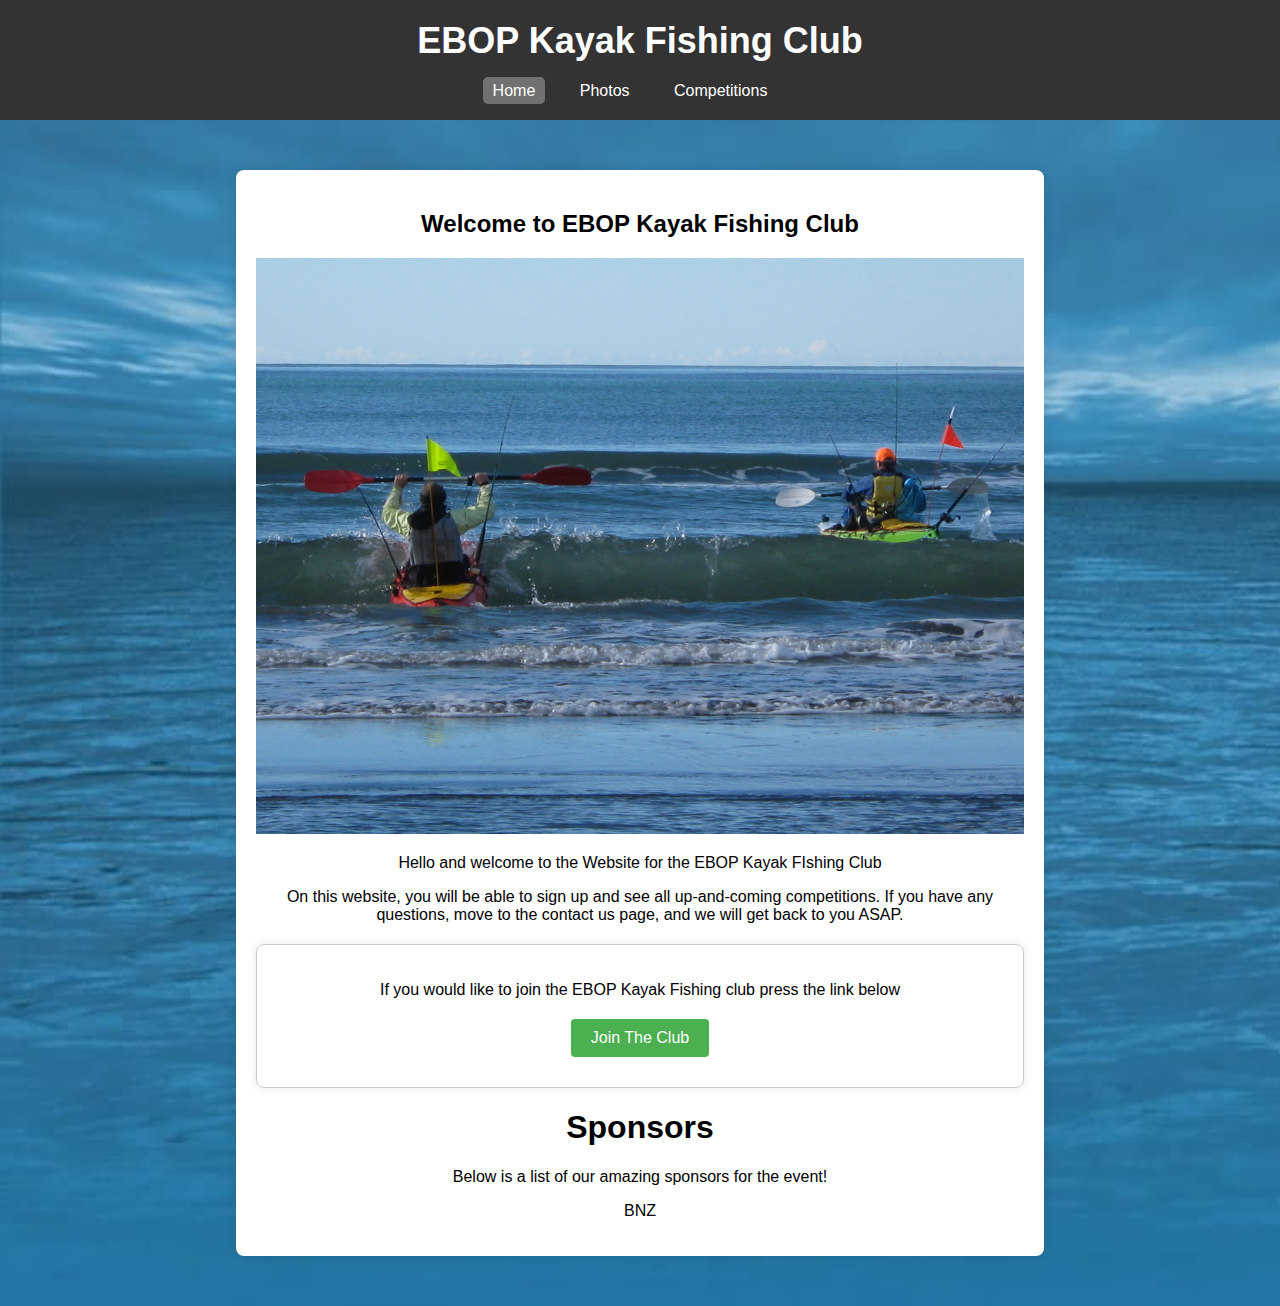
==== index.html @ 78e9f4b5 "Update index.html" ====
<!DOCTYPE html>
<html lang="en">
<head>
    <meta charset="UTF-8">
    <meta name="viewport" content="width=device-width, initial-scale=1.0">
    <title>EBOP Kayak Fishing Club</title>
    <link rel="stylesheet" href="style.css">
</head>
<body>
    <header>
        <h1>EBOP Kayak Fishing Club</h1>
        <nav>
            <ul>
                <li><a href="index.html" class="active">Home</a></li>
                <li><a href="photos.html">Photos</a></li>
                <li><a href="Competitions.html">Competitions</a></li>
            </ul>
        </nav>
    </header>

    <div class="container">
        <h2>Welcome to EBOP Kayak Fishing Club</h2>
        <img src="Kayak Fishing EBOP.JPG" alt="Poster" style="width: 100%;">

        <p>Hello and welcome to the Website for the EBOP Kayak FIshing Club</p>
        <p>On this website, you will be able to sign up and see all up-and-coming competitions. If you have any questions, move to the contact us page, and we will get back to you ASAP.</p>
        <div class="latest-tournament-box">
            <p>If you would like to join the EBOP Kayak Fishing club press the link below</p>
            <a href="https://forms.gle/8TPewEgcavdrfHcD6" class="button">Join The Club</a>
        </div>
        <h1>Sponsors</h1>
        <p>Below is a list of our amazing sponsors for the event!</p>
        <p>BNZ</p>
        <!-- Keep the image -->
    </div>
</body>
</html>
---- style.css ----
body {
    font-family: Arial, sans-serif;
    background-color: #f4f4f4;
    margin: 0;
    padding: 0;
}

.container {
    text-align: center;
}

/* Header styles */
header {
    background-color: #333;
    color: #fff;
    padding: 20px 0; /* Increase top and bottom padding */
    text-align: center;
}

header h1 {
    margin: 0;
    font-size: 36px; /* Increase font size */
}

nav {
    margin-top: 20px; /* Add margin to push nav bar down */
}

nav ul {
    list-style-type: none;
    margin: 0;
    padding: 0;
}

nav ul li {
    display: inline;
    margin-right: 20px;
}

nav ul li a {
    color: #fff;
    text-decoration: none;
    padding: 5px 10px;
    border-radius: 5px;
}

nav ul li a:hover {
    background-color: #555;
}


body {
    font-family: Arial, sans-serif;
    margin: 0;
    padding: 0;
    /* Change background to an image */
    background-image: url('ocean.jpeg');
    /* Set background size and repeat properties */
    background-size: cover; /* Adjusts the background image to cover the entire viewport */
    background-repeat: no-repeat; /* Prevents the background image from repeating */
}
/* Center the competition grid */
.competition {
    display: grid;
    grid-template-columns: repeat(auto-fit, minmax(200px, 1fr));
    gap: 20px;
    justify-items: center;
}

/* Style for each competition box */
.competition-box {
    width: 200px;
    height: 200px;
    padding: 10px;
    border: 2px solid #333;
    border-radius: 8px;
    text-align: center;
    display: flex;
    flex-direction: column;
    justify-content: center;
    align-items: center;
}

/* Style for the enter button */
.enter-button {
    margin-top: 10px;
    padding: 5px 10px;
    background-color: #4CAF50;
    color: white;
    border: none;
    border-radius: 4px;
    cursor: pointer;
    transition: background-color 0.3s;
}

.enter-button:hover {
    background-color: #45a049;
}


.container {
    width: 60%;
    margin: 50px auto;
    background-color: #fff;
    padding: 20px;
    border-radius: 8px;
    box-shadow: 0 0 10px rgba(0, 0, 0, 0.1);
}

.container h1 {
    text-align: center;
}

.container p {
    text-align: center;
}

form {
    max-width: 500px;
    margin: 0 auto;
}

form label {
    display: block;
    margin-bottom: 5px;
}

form input[type="text"],
form input[type="email"],
form textarea {
    width: calc(100% - 10px);
    padding: 8px;
    margin-bottom: 15px;
    border: 1px solid #ccc;
    border-radius: 4px;
}

form textarea {
    resize: vertical;
}

form input[type="submit"] {
    width: 100%;
    padding: 10px;
    border: none;
    background-color: #4CAF50;
    color: white;
    border-radius: 4px;
    cursor: pointer;
    font-size: 16px;
}

form input[type="submit"]:hover {
    background-color: #45a049;
}
/* Slideshow container */
.slideshow-container {
    max-width: 1000px;
    position: relative;
    margin: auto;
}

/* Hide the images by default */
.mySlides {
    display: none;
}

/* Navigation buttons */
.prev, .next {
    cursor: pointer;
    position: absolute;
    top: 50%;
    width: auto;
    padding: 16px;
    margin-top: -22px;
    color: white;
    font-weight: bold;
    font-size: 18px;
    transition: 0.6s ease;
    border-radius: 0 3px 3px 0;
}
.box {
    width: calc(25% - 20px);
    margin-bottom: 20px;
    text-align: center;
}

.box img {
    width: 100%;
    border-radius: 8px;
}

.enter-btn {
    background-color: #4CAF50;
    color: white;
    padding: 10px 20px;
    border: none;
    border-radius: 4px;
    cursor: pointer;
    font-size: 16px;
}

.enter-btn:hover {
    background-color: #45a049;
}
.next {
    right: 0;
    border-radius: 3px 0 0 3px;
}

.prev:hover, .next:hover {
    background-color: rgba(0,0,0,0.8);
}

/* Button styling */
.button {
    display: inline-block;
    background-color: #4CAF50;
    color: white;
    padding: 10px 20px;
    text-align: center;
    text-decoration: none;
    border-radius: 4px;
    margin: 10px;
    cursor: pointer;
    transition: background-color 0.3s;
}

.button:hover {
    background-color: #45a049;
}

/* Dot indicators */
.dot {
    cursor: pointer;
    height: 15px;
    width: 15px;
    margin: 0 2px;
    background-color: #bbb;
    border-radius: 50%;
    display: inline-block;
    transition: background-color 0.6s ease;
}

.active, .dot:hover {
    background-color: #717171;
}
.latest-tournament-box {
    border: 1px solid #ccc;
    padding: 20px;
    margin-top: 20px;
    text-align: center;
    background-color: #fff; /* Set background color */
    border-radius: 8px; /* Add border radius */
    box-shadow: 0 0 10px rgba(0, 0, 0, 0.1); /* Add box shadow */
}

.latest-tournament-box p {
    margin-bottom: 10px;
}

.button {
    display: inline-block;
    background-color: #4CAF50;
    color: white;
    padding: 10px 20px;
    text-align: center;
    text-decoration: none;
    border-radius: 4px;
    margin: 10px;
    cursor: pointer;
    transition: background-color 0.3s;
}

.button:hover {
    background-color: #45a049;
}
.photo-gallery {
    display: grid;
    grid-template-columns: repeat(auto-fill, minmax(200px, 1fr));
    gap: 20px;
}

.photo-item {
    overflow: hidden;
}

.photo-item img {
    width: 100%;
    height: auto;
    transition: transform 0.3s ease;
}

/* Add hover effect to the images */
.photo-item img:hover {
    transform: scale(1.1); /* Increase size on hover */
}

/* Add this CSS for the modal */
.modal {
    display: none;
    position: fixed;
    z-index: 1;
    padding-top: 50px;
    left: 0;
    top: 0;
    width: 100%;
    height: 100%;
    overflow: auto;
    background-color: rgba(0,0,0,0.9);
}

.modal-content {
    margin: auto;
    display: block;
    max-width: 80%;
    max-height: 80%;
}

.close {
    color: #fff;
    position: absolute;
    top: 10px;
    right: 25px;
    font-size: 35px;
    font-weight: bold;
    transition: 0.3s;
    cursor: pointer;
}

.close:hover,
.close:focus {
    color: #999;
    text-decoration: none;
    cursor: pointer;
}
/* CSS for navigation buttons */
.prev,
.next {
    cursor: pointer;
    background-color: #f4f4f4; /* Background color of the buttons */
    color: #333; /* Default text color */
    padding: 10px 15px;
    border: none;
    border-radius: 4px;
    transition: background-color 0.3s, color 0.3s; /* Add transition for smooth color change */
}

.prev:hover,
.next:hover {
    background-color: #333; /* Change background color on hover */
    color: #fff; /* Change text color on hover */
}
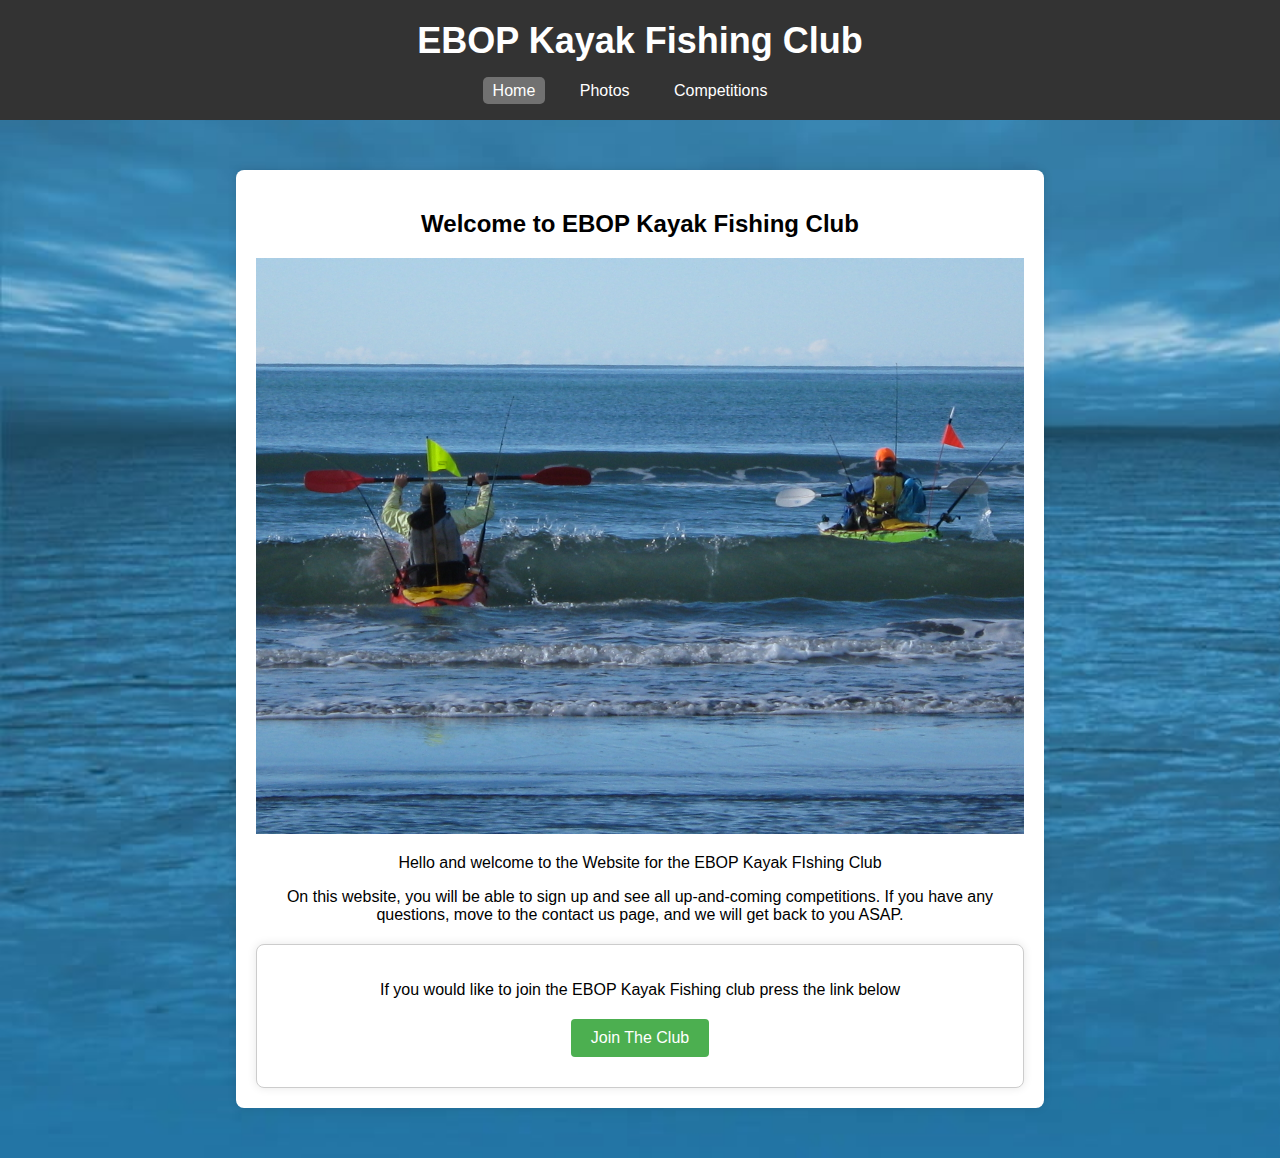
==== commit f4c25e49: "Update index.html" ====
--- a/index.html
+++ b/index.html
@@ -28,10 +28,5 @@
             <p>If you would like to join the EBOP Kayak Fishing club press the link below</p>
             <a href="https://forms.gle/8TPewEgcavdrfHcD6" class="button">Join The Club</a>
         </div>
-        <h1>Sponsors</h1>
-        <p>Below is a list of our amazing sponsors for the event!</p>
-        <p>BNZ</p>
-        <!-- Keep the image -->
-    </div>
 </body>
 </html>
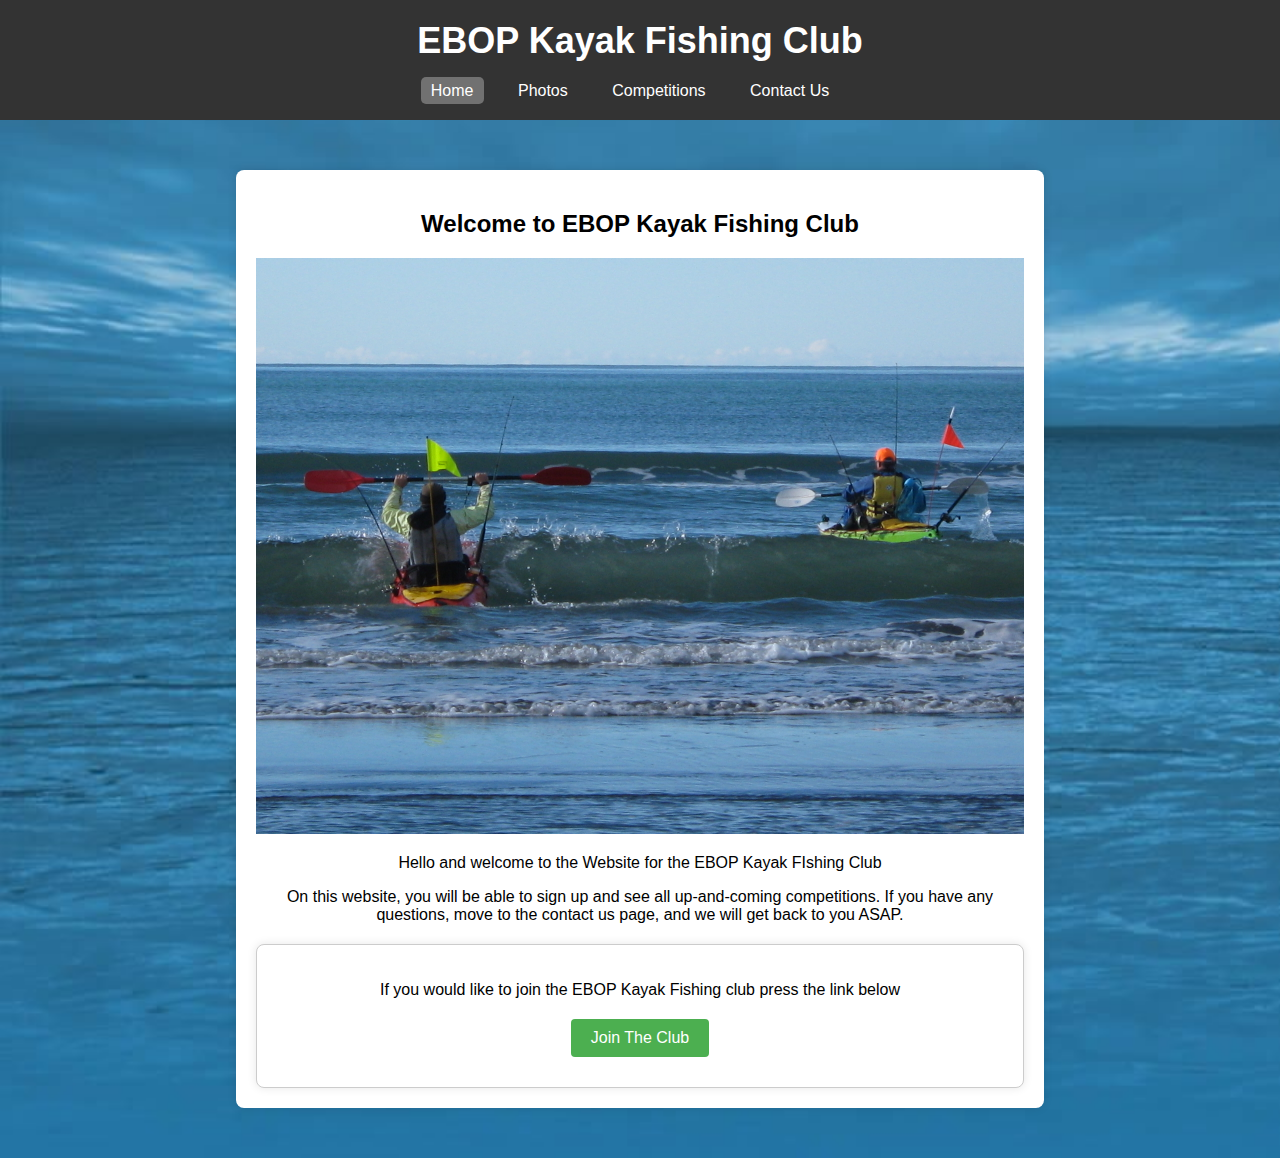
==== commit 13f1e27f: "Update index.html" ====
--- a/index.html
+++ b/index.html
@@ -14,6 +14,7 @@
                 <li><a href="index.html" class="active">Home</a></li>
                 <li><a href="photos.html">Photos</a></li>
                 <li><a href="Competitions.html">Competitions</a></li>
+                <li><a href="contact.html">Contact Us</a></li>
             </ul>
         </nav>
     </header>
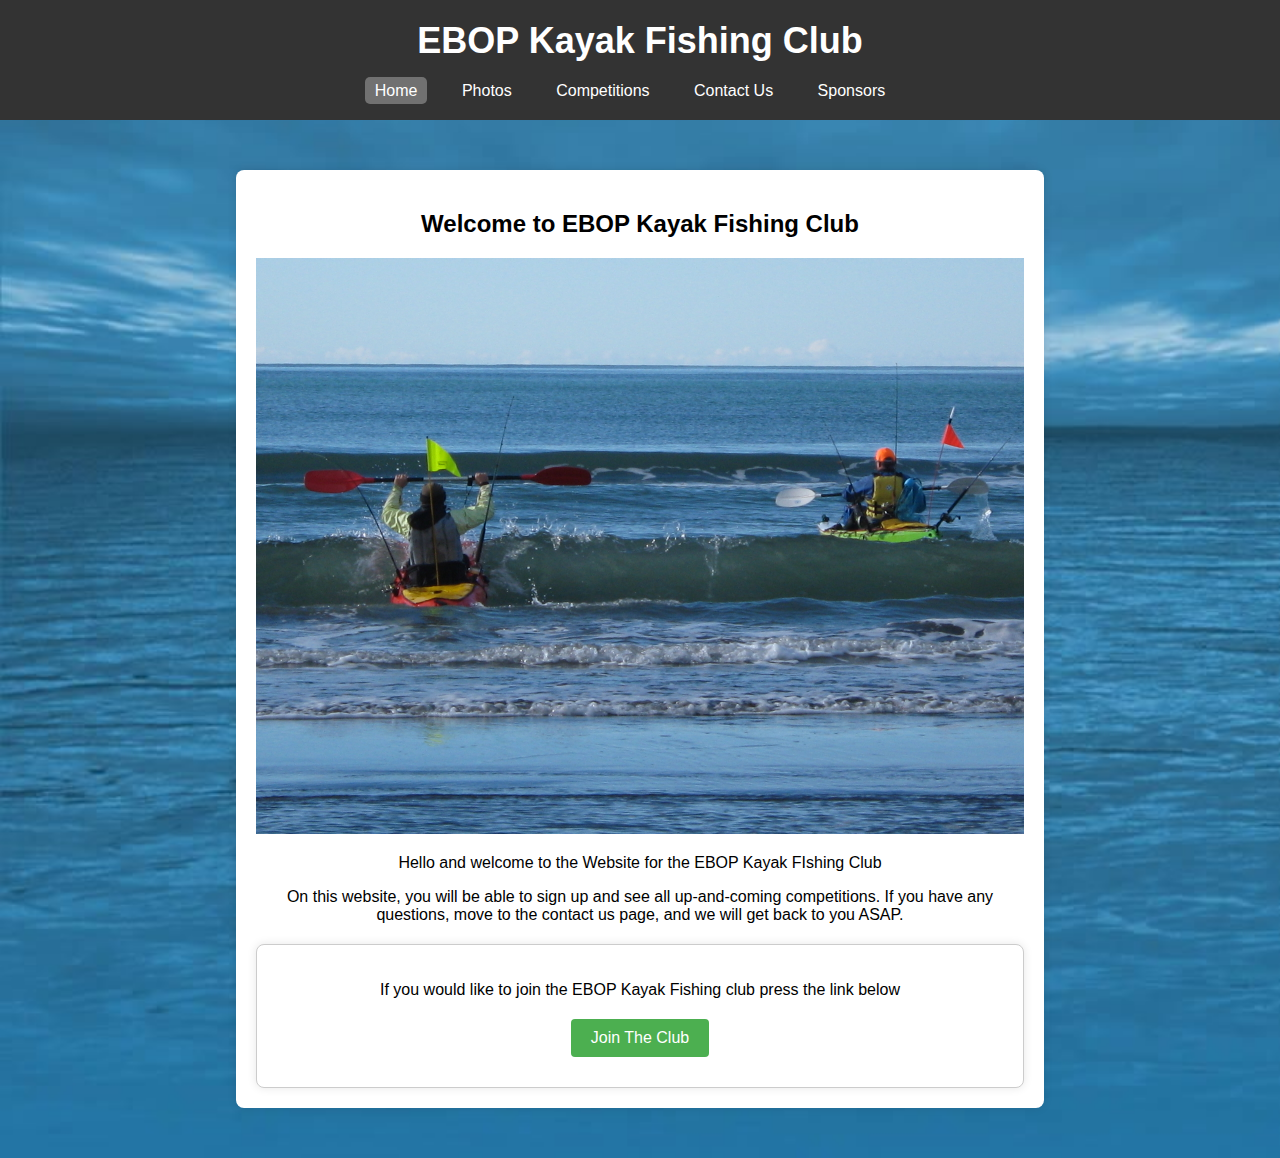
==== commit 5046634a: "adding the sponsors link" ====
--- a/index.html
+++ b/index.html
@@ -15,6 +15,7 @@
                 <li><a href="photos.html">Photos</a></li>
                 <li><a href="Competitions.html">Competitions</a></li>
                 <li><a href="contact.html">Contact Us</a></li>
+                <li><a href="Sponsors.html">Sponsors</a></li>
             </ul>
         </nav>
     </header>
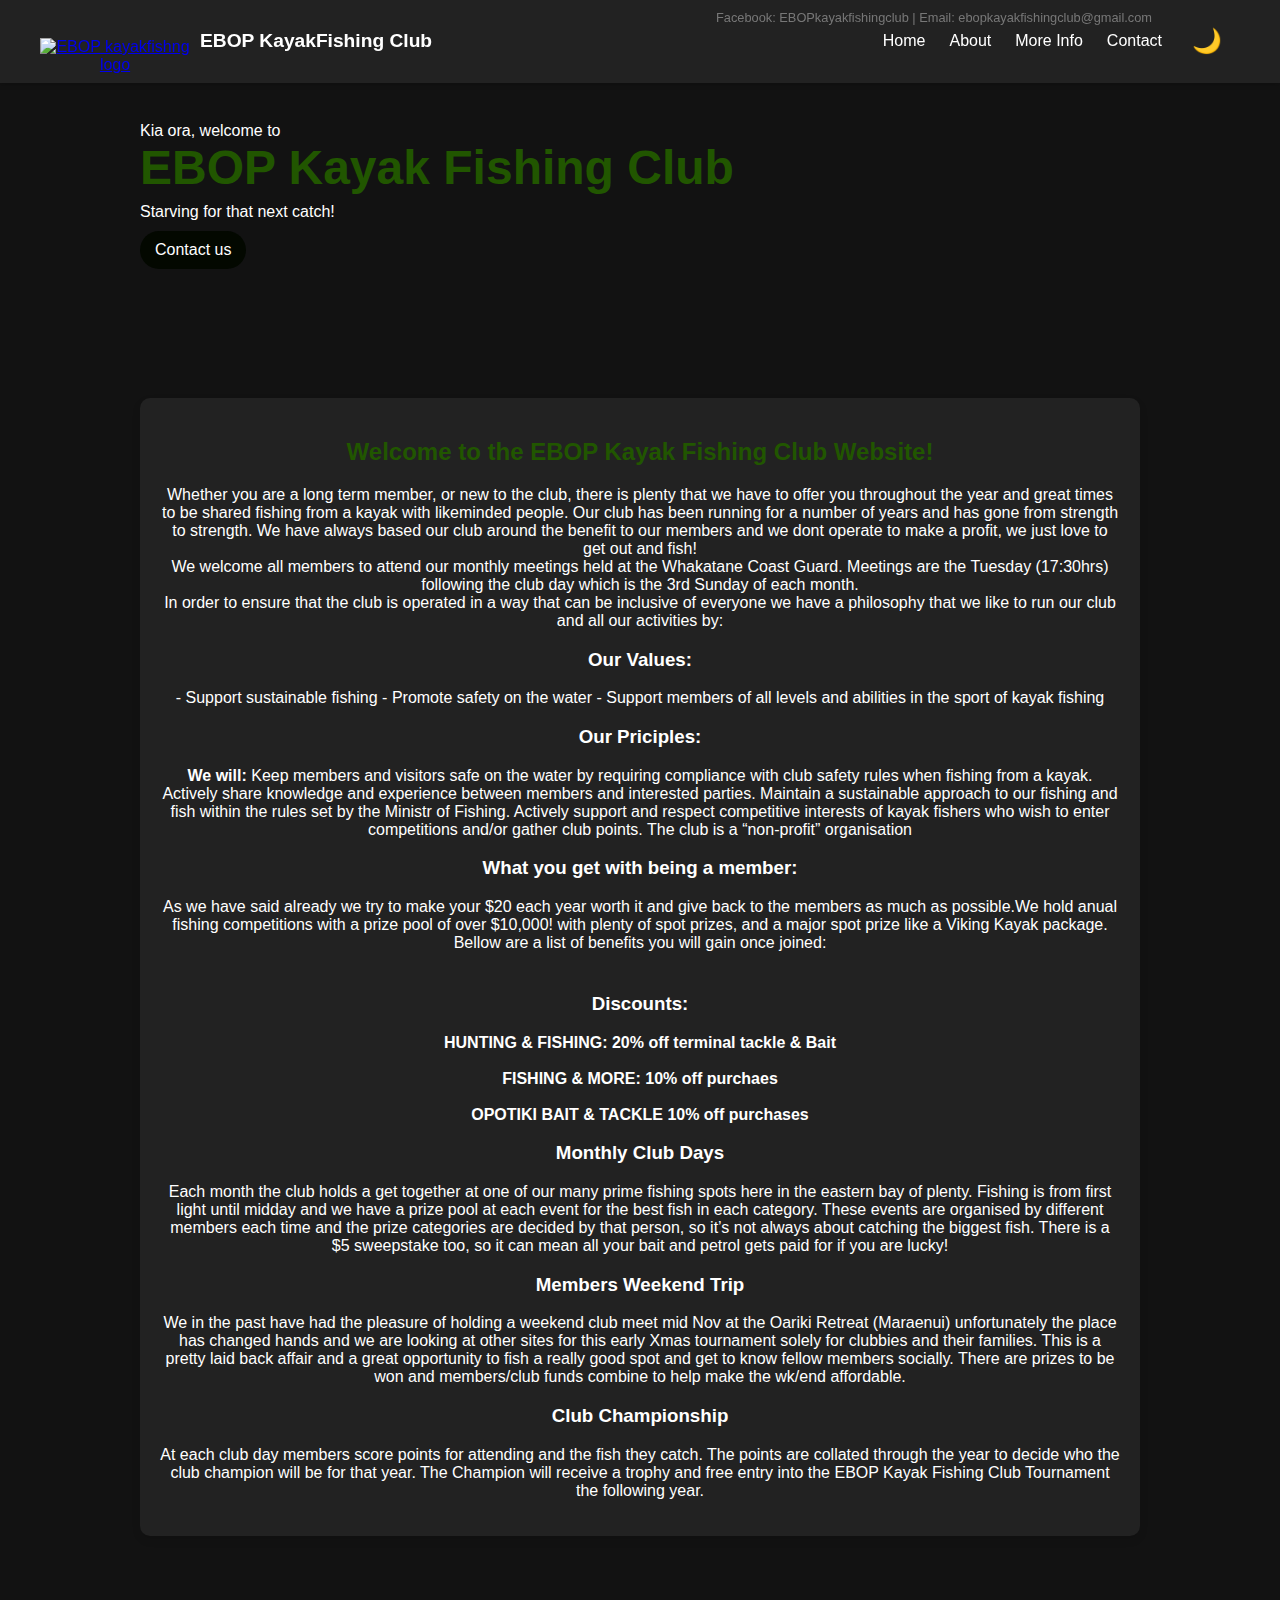
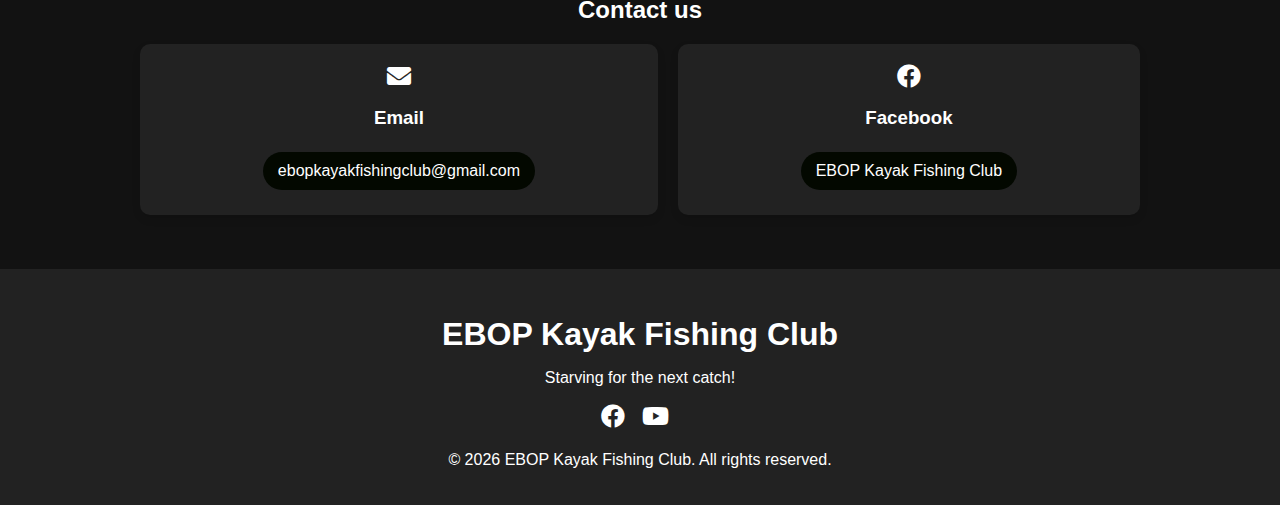
==== commit 5b3fabcf: "Update index.html" ====
--- a/index.html
+++ b/index.html
@@ -1,34 +1,261 @@
 <!DOCTYPE html>
 <html lang="en">
-<head>
-    <meta charset="UTF-8">
-    <meta name="viewport" content="width=device-width, initial-scale=1.0">
-    <title>EBOP Kayak Fishing Club</title>
-    <link rel="stylesheet" href="style.css">
-</head>
-<body>
-    <header>
-        <h1>EBOP Kayak Fishing Club</h1>
-        <nav>
-            <ul>
-                <li><a href="index.html" class="active">Home</a></li>
-                <li><a href="photos.html">Photos</a></li>
-                <li><a href="Competitions.html">Competitions</a></li>
-                <li><a href="contact.html">Contact Us</a></li>
-                <li><a href="Sponsors.html">Sponsors</a></li>
-            </ul>
-        </nav>
-    </header>
-
-    <div class="container">
-        <h2>Welcome to EBOP Kayak Fishing Club</h2>
-        <img src="Kayak Fishing EBOP.JPG" alt="Poster" style="width: 100%;">
-
-        <p>Hello and welcome to the Website for the EBOP Kayak FIshing Club</p>
-        <p>On this website, you will be able to sign up and see all up-and-coming competitions. If you have any questions, move to the contact us page, and we will get back to you ASAP.</p>
-        <div class="latest-tournament-box">
-            <p>If you would like to join the EBOP Kayak Fishing club press the link below</p>
-            <a href="https://forms.gle/8TPewEgcavdrfHcD6" class="button">Join The Club</a>
-        </div>
-</body>
+	<head>
+        <!-- Meta Tags (Add more for SEO) -->
+		<meta charset="UTF-8">
+		<meta name="viewport" content="width=device-width, initial-scale=1.0">
+		
+        <title>EBOP Kayak Fishing Club</title>
+        
+        <!-- Styling -->
+		<link rel="stylesheet" href="https://cdnjs.cloudflare.com/ajax/libs/font-awesome/5.15.1/css/all.min.css">
+		<link rel="stylesheet" href="style.css">
+        
+        <!-- Java Script file -->
+		<script src="script.js" defer></script>
+	</head>
+    
+	<body class="dark-theme"> <!-- default to dark theme -->
+		
+		<!-- Scroll to Top Button -->
+		<button id="scroll-to-top" aria-label="Scroll to top" style="display: none;">↑ Top</button>
+		
+		<!-- Navigation Bar -->
+		<nav id="navbar">
+			<div class="nav-container">
+				<!-- Announcement Channel (Desktop only)-->
+			    <div class="announcement">
+			        <span class="announcement-text"></span>
+			    </div>
+			    <!-- Contact Information (Desktop only)-->
+			    <div class="contact-info">
+			        <span class="phone-number">Facebook: EBOPkayakfishingclub </span> | 
+			        <span class="email">Email: ebopkayakfishingclub@gmail.com</span>
+			    </div>
+			    <!-- Logo and Brand Name -->
+                <!-- Logo image line can be removed if not needed -->
+				<a href="https://ebopkayakfishing.com"><img src="img/logo.png" alt="EBOP kayakfishng logo"></a>
+				<span class="brand-name">
+					EBOP KayakFishing Club
+				</span>
+				<div class="menu-icon" onclick="toggleMenu()">
+					<i class="fa fa-bars">
+					</i>
+				</div>
+				<div class="nav-links">
+					<a href="#home">
+						Home
+					</a>
+					<a href="#about">
+						About
+					</a>
+                    <!-- Dropdown -->
+					<div class="dropdown">
+						<a href="#dropdown" class="dropbtn">
+							More Info
+						</a>
+						<div class="dropdown-content">
+							<a href="Competitions.html">
+								Competitions
+							</a>
+							<a href="Photos.html">
+								Photos
+							</a>
+                            <a href="Sponsors.html">
+                                Sponsors
+                            </a>
+						</div>
+					</div>
+					<a href="#contact">
+						Contact
+					</a>
+                    <!-- Toggle theme - light/dark -->
+					<button id="theme-toggle" class="theme-toggle" aria-label="Toggle theme">
+						🌙
+					</button>
+				</div>
+			</div>
+		</nav>
+
+		<!-- Home Section -->
+		<header id="home">
+			<div class="intro-text">
+				<p class="greeting">
+					Kia ora, welcome to 
+				</p>
+				<h1>
+					<span style="color:#215600;" class="accent-name">
+						EBOP Kayak Fishing Club
+					</span>
+				</h1>
+                <!-- Text/Tagline -->
+				<p class="intro-detail">
+					Starving for that next catch!
+				</p>
+                <!-- Featured button -->
+				<a style="margin-top: 10px; margin-left: 0;" href="#contact" class="cta-button btn">
+					Contact us 
+				</a>
+			</div>
+			
+		</header>
+        
+		<div class="main-content">
+			
+            <!-- About Section -->
+            <!-- This secton can be reused just change the ID for navigation -->
+			<section id="about">
+				<div class="about-container">
+					<div class="typed-out-container">
+						<h2 class="typed-out start">
+							<span style="color:#215600;" class="accent-name">
+
+							Welcome to the EBOP Kayak Fishing Club Website!
+						</h2>
+					</div>
+					
+						<centre>Whether you are a long term member, or new to the club, there is plenty that we have to offer you
+						throughout the year and great times to be shared fishing from a kayak with likeminded people.
+						Our club has been running for a number of years and has gone from strength to strength. We have
+						always based our club around the benefit to our members and we dont operate to make a profit,
+						we just love to get out and fish!
+						<br>
+						We welcome all members to attend our monthly meetings held at the Whakatane Coast Guard.
+						Meetings are the Tuesday (17:30hrs) following the club day which is the 3rd Sunday of each month.
+							<br>
+						In order to ensure that the club is operated in a way that can be inclusive of everyone we have a
+						philosophy that we like to run our club and all our activities by:</centre>
+
+						<bold><h3>Our Values:</h3></bold>
+						- Support sustainable fishing
+						- Promote safety on the water
+						- Support members of all levels and abilities in the sport of kayak fishing
+
+						<bold><h3>Our Priciples:</h3></bold>
+
+						<b>We will:</b>
+						Keep members and visitors safe on the water by requiring compliance with club safety rules
+						when fishing from a kayak.
+						Actively share knowledge and experience between members and interested parties.
+						Maintain a sustainable approach to our fishing and fish within the rules set by the Ministr of Fishing.
+						Actively support and respect competitive interests of kayak fishers who wish to enter competitions and/or gather club points.
+						The club is a “non-profit” organisation
+						
+						<b><h3>What you get with being a member:</h3></b>
+						As we have said already we try to make your $20 each year worth it and give back to the members as much as possible.We hold anual fishing competitions
+						with a prize pool of over $10,000! with plenty of spot prizes, and a major spot prize like a Viking Kayak package.
+						Bellow are a list of benefits you will gain once joined:
+						<h3><br><b>Discounts:</b></h3>
+						<b>HUNTING & FISHING: 20% off terminal tackle & Bait </b>
+						<br>
+						<br><b>FISHING & MORE: 10% off purchaes</b>
+						<br>
+						<br><b>OPOTIKI BAIT & TACKLE  10% off purchases
+						</b>
+						<br>
+						<h3><b>Monthly Club Days</b></h3>
+						Each month the club holds a get together at one of our many prime fishing spots here in the eastern bay of plenty. 
+						Fishing is from first light until midday and we have a prize pool at each event for the best fish in each category. 
+						These events are organised by different members each time and the prize categories are decided by that person, 
+						so it’s not always about catching the biggest fish. There is a $5 sweepstake too, so it can mean all your bait and petrol gets paid for if you are lucky!
+						
+						<h3><b>Members Weekend Trip</b></h3>
+						We in the past have had the pleasure of holding a weekend club meet mid Nov at the Oariki Retreat
+						(Maraenui) unfortunately the place has changed hands and we are looking at other sites for this
+						early Xmas tournament solely for clubbies and their families. This is a pretty laid back affair and a
+						great opportunity to fish a really good spot and get to know fellow members socially. There are
+						prizes to be won and members/club funds combine to help make the wk/end affordable.
+
+						<h3><b>Club Championship</b></h3>
+						At each club day members score points for attending and the fish they catch. The points are collated
+						through the year to decide who the club champion will be for that year. The Champion will receive a
+						trophy and free entry into the EBOP Kayak Fishing Club Tournament the following year.		
+
+
+					<p><centre>
+						
+					</centre></p>
+				</div>
+			</section>
+		
+            
+			<!-- Contact Section -->
+            <!-- More content boxes / contact methods can be added and it'll auto size to account -->
+			<section id="contact">
+				<div class="typed-out-container">
+					<h2 class="typed-out start">
+						Contact us
+					</h2>
+				</div>
+                
+				<div class="flex-container">
+					<div class="contact-box">
+						<i class="fa fa-envelope icon">
+						</i>
+						<h3>
+							Email
+						</h3>
+						<a href="mailto:ebopkayakfishingclub@gmail.com" class="btn" target="_blank">
+							ebopkayakfishingclub@gmail.com
+						</a>
+					</div>
+					<div class="contact-box">
+						<i class="fab fa-facebook icon">
+						</i>
+						<h3>
+							Facebook
+						</h3>
+						<a href="https://www.facebook.com/EBOPkayakfishingclub" class="btn" target="_blank">
+							EBOP Kayak Fishing Club
+						</a>
+					</div>
+					
+				</div>
+			</section>
+		</div>
+        
+		<Br>
+		<Br>
+		<Br>
+
+		<!-- Footer Section -->
+		<footer>
+			<div class="footer-content">
+				<div class="footer-container">
+					<div class="footer-left">
+						<h2>
+							EBOP Kayak Fishing Club
+						</h2>
+						<p>
+							Starving for the next catch!
+						</p>
+						<div class="social-links">
+							<!-- Social Links (View icon codes at https://fontawesome.com/icons)-->
+							<a href="http://facebook.com/EBOPkayakfishingclub" target="_blank" rel="noopener noreferrer">
+								<i class="fab fa-facebook">
+								</i>
+							</a>
+							<a href="http://youtube.com/" target="_blank" rel="noopener noreferrer">
+								<i class="fab fa-youtube">
+								</i>
+							</a>
+						</div>
+					</div>
+				</div>
+                
+                <!-- Copyright Section -->
+                <!-- JS will auto display the current year -->
+				<div class="footer-copy">
+					<p>&copy;
+						<script>
+							var CurrentYear = new Date().getFullYear();
+							document.write(CurrentYear);
+						</script>
+						EBOP Kayak Fishing Club. All rights reserved.
+					</p>
+                    
+				</div>
+			</div>
+		</footer>      
+	</body>
 </html>
--- a/style.css
+++ b/style.css
@@ -1,284 +1,430 @@
+:root {
+	--background-color:#f4f4f4;
+	--text-color:#333;
+	--container-bg-color:#fff;
+	--input-bg-color:#fff;
+	--input-border-color:#ddd;
+	--accent-color:#409200;
+	--button-bg-color:#e0ffc8;
+	--button-hover-bg-color:var(--accent-color);
+}
+.dark-theme {
+	--background-color:#121212;
+	--text-color:#ffffff;
+	--container-bg-color:#222222;
+	--input-bg-color:#333333;
+	--input-border-color:#333333;
+	--accent-color:#215600;
+	--button-bg-color:#030800;
+	--button-hover-bg-color:var(--accent-color);
+}
 body {
-    font-family: Arial, sans-serif;
-    background-color: #f4f4f4;
-    margin: 0;
-    padding: 0;
-}
-
-.container {
-    text-align: center;
-}
-
-/* Header styles */
-header {
-    background-color: #333;
-    color: #fff;
-    padding: 20px 0; /* Increase top and bottom padding */
-    text-align: center;
-}
-
-header h1 {
-    margin: 0;
-    font-size: 36px; /* Increase font size */
-}
-
-nav {
-    margin-top: 20px; /* Add margin to push nav bar down */
-}
-
-nav ul {
-    list-style-type: none;
-    margin: 0;
-    padding: 0;
-}
-
-nav ul li {
-    display: inline;
-    margin-right: 20px;
-}
-
-nav ul li a {
-    color: #fff;
-    text-decoration: none;
-    padding: 5px 10px;
-    border-radius: 5px;
-}
-
-nav ul li a:hover {
-    background-color: #555;
-}
-
-
-body {
-    font-family: Arial, sans-serif;
-    margin: 0;
-    padding: 0;
-    /* Change background to an image */
-    background-image: url('ocean.jpeg');
-    /* Set background size and repeat properties */
-    background-size: cover; /* Adjusts the background image to cover the entire viewport */
-    background-repeat: no-repeat; /* Prevents the background image from repeating */
-}
-/* Center the competition grid */
-.competition {
-    display: grid;
-    grid-template-columns: repeat(auto-fit, minmax(200px, 1fr));
-    gap: 20px;
-    justify-items: center;
-}
-
-/* Style for each competition box */
-.competition-box {
-    width: 200px;
-    height: 200px;
-    padding: 10px;
-    border: 2px solid #333;
-    border-radius: 8px;
-    text-align: center;
-    display: flex;
-    flex-direction: column;
-    justify-content: center;
-    align-items: center;
-}
-
-/* Style for the enter button */
-.enter-button {
-    margin-top: 10px;
-    padding: 5px 10px;
-    background-color: #4CAF50;
-    color: white;
-    border: none;
-    border-radius: 4px;
-    cursor: pointer;
-    transition: background-color 0.3s;
-}
-
-.enter-button:hover {
-    background-color: #45a049;
-}
-
-
-.container {
-    width: 60%;
-    margin: 50px auto;
-    background-color: #fff;
-    padding: 20px;
-    border-radius: 8px;
-    box-shadow: 0 0 10px rgba(0, 0, 0, 0.1);
-}
-
-.container h1 {
-    text-align: center;
-}
-
-.container p {
-    text-align: center;
-}
-
-form {
-    max-width: 500px;
-    margin: 0 auto;
-}
-
-form label {
-    display: block;
-    margin-bottom: 5px;
-}
-
-form input[type="text"],
-form input[type="email"],
-form textarea {
-    width: calc(100% - 10px);
-    padding: 8px;
-    margin-bottom: 15px;
-    border: 1px solid #ccc;
-    border-radius: 4px;
-}
-
-form textarea {
-    resize: vertical;
-}
-
-form input[type="submit"] {
-    width: 100%;
-    padding: 10px;
-    border: none;
-    background-color: #4CAF50;
-    color: white;
-    border-radius: 4px;
-    cursor: pointer;
-    font-size: 16px;
-}
-
-form input[type="submit"]:hover {
-    background-color: #45a049;
-}
-/* Slideshow container */
-.slideshow-container {
-    max-width: 1000px;
-    position: relative;
-    margin: auto;
-}
-
-/* Hide the images by default */
-.mySlides {
+	margin:auto;
+	text-align:center;
+	background-color:var(--background-color);
+	color:var(--text-color);
+	font-family:Arial,sans-serif;
+	line-height:inherit;
+	padding-top:50px;
+	transition:background-color 0.3s,color 0.3s;
+	/* Smooth transition for theme change */
+}
+/* Main content wrapper */
+.main-content {
+	max-width:1000px;
+	margin:auto;
+}
+#navbar,.navbar-container,footer {
+	max-width:none;
+}
+/* Navigation */
+#navbar {
+	background:var(--container-bg-color);
+	border-bottom:1px solid var(--container-bg-color);
+	position: fixed;
+	top:0;
+	left:0;
+	right:0;
+	z-index:1000;
+	transition:top 0.3s;
+	box-shadow:0 2px 5px rgba(0,0,0,0.2);
+}
+.nav-container {
+	display:flex;
+	justify-content:space-between;
+	align-items:center;
+	padding:0.5em 2em;
+	max-width:1200px;
+	margin:auto;
+	width:100%;
+}
+.menu-icon {
+	display:none;
+	/* Hidden by default, will be shown in media query */
+    cursor:pointer;
+}
+
+.nav-container img { /* Logo */
+    max-width: 150px;
+    padding-top: 30px;
+    height: auto; 
+    margin-right: 10px;
+}
+.contact-info {
+    position: absolute;
+    top: 10px;
+    padding-bottom: 20px;
+    right: 10%;
+    font-size: 0.8em;
+    color: #777;
+}
+.announcement {
+    position: absolute;
+    padding-bottom: 20px;
+    top: 10px;
+    left: 20%;
+    font-size: 0.8em;
+    color: #777;
+}
+.brand-name {
+	font-size:1.2em;
+	font-weight:bold;
+	margin-right:auto;
+}
+.nav-links {
+	display:flex;
+	align-items:center;
+}
+.nav-links a,.theme-toggle {
+	padding:0 0.75em;
+	text-decoration:none;
+	color:var(--text-color);
+	font-size:1em;
+}
+.nav-links a:hover {
+	color:#215600;
+	transition:color 0.3s ease-in-out;
+}
+.nav-links a.active {
+	color:#215600;
+	border-bottom:2px solid #009688;
+}
+/* Dropdown Button */
+.dropbtn {
+	background-color:var(--container-bg-color);
+	color:var(--text-color);
+	padding:0 0.75em;
+	font-size:1em;
+	border:none;
+	cursor:pointer;
+}
+.dropdown {
+	position:relative;
+	display:inline-block;
+}
+.dropdown-content {
+	padding-top:20px;
+	display:none;
+	position:absolute;
+	background-color:var(--container-bg-color);
+	min-width:160px;
+	box-shadow:0px 8px 16px 0px rgba(0,0,0,0.2);
+	z-index:1;
+}
+.dropdown:hover .dropdown-content {
+	display:block;
+}
+/* Dropdown links */
+.dropdown-content a {
+	color:var(--text-color);
+	padding:12px 16px;
+	text-decoration:none;
+	display:block;
+}
+/* Toggle button */
+.theme-toggle {
+	background:none;
+	border:none;
+	cursor:pointer;
+	font-size:1.5em;
+}
+
+/* Home Section Styles */
+#home {
+	display:flex;
+	flex-direction:column;
+	align-items:flex-start;
+	text-align:left;
+	justify-content:center;
+	padding:4rem;
+	background-color:transparent;
+	max-width:1000px;
+}
+#home h1 {
+	font-size:3rem;
+	margin:0;
+}
+#home h2 {
+	font-size:2rem;
+	margin:0;
+}
+#home p {
+	margin:0;
+	margin-top:0.5rem;
+}
+.flex-container {
+	display:flex;
+	flex-wrap:wrap;
+	gap:20px;
+	justify-content:center;
+	align-items:flex-start;
+}
+/* contact Section */
+.contact-box {
+	padding:20px;
+	margin:auto;
+	border-radius:10px;
+	box-shadow:0 4px 8px rgba(0,0,0,0.1);
+	background:var(--container-bg-color);
+	transition:transform 0.3s ease-in-out;
+	flex:1 1 auto;
+	min-width:25%;
+	max-width:calc(100% - 34px);
+}
+.contact-box .icon {
+	display:block;
+	color:var(--link-bg-color);
+	transition:color 0.3s ease-in-out;
+	margin-bottom:10px;
+	text-decoration:none;
+	font-size:1.5em;
+}
+.contact-box .icon:hover {
+	color:var(--button-hover-bg-color);
+}
+.contact-box:hover {
+	transform:translateY(-5px);
+	box-shadow:0 6px 12px rgba(0,0,0,0.2);
+}
+/* About section */
+.about-container {
+	background:var(--container-bg-color);
+	border-radius:10px;
+	box-shadow:0 4px 8px rgba(0,0,0,0.1);
+	padding:20px;
+	margin:60px auto;
+}
+.about-container p {
+	text-align:left;
+	line-height:1.2;
+}
+
+/* Base button styling - class btn / btn btn-small / btn btn-large*/
+.btn {
+	display:inline-block;
+	text-decoration:none;
+	color:var(--text-color);
+	background-color:var(--button-bg-color);
+	padding:10px 15px;
+	margin:5px;
+	border-radius:20px;
+	border:none;
+	transition:background-color 0.1s,color 0.3s,border-color 0.3s;
+	cursor:pointer;
+}
+.btn:hover {
+	background-color:var(--button-hover-bg-color);
+	color:#fff;
+}
+/* Small button */
+.btn-small {
+	padding:5px 10px;
+	font-size:0.8em;
+}
+/* Large button */
+.btn-large {
+	padding:15px 30px;
+	font-size:1.2em;
+}
+
+/* Footer Styles */
+footer {
+	background:var(--container-bg-color);
+	color:var(--text-color);
+	padding:20px 0;
+	text-align:center;
+}
+footer .footer-content h2 {
+	font-size:2em;
+	margin-bottom:0.5em;
+}
+footer .footer-content p {
+	font-size:1em;
+	margin-bottom:1em;
+}
+footer .footer-nav {
+	margin-bottom:1em;
+}
+/* Footer Styles */
+footer {
+	background:var(--container-bg-color);
+	color:var(--text-color);
+	padding:20px 0;
+	width:100%;
+}
+.footer-content {
+	width:100%;
+}
+.footer-container {
+	justify-content:space-between;
+	align-items:center;
+	max-width:1000px;
+	margin:auto;
+	padding:0 20px;
+}
+.social-links a {
+	margin-right:10px;
+	color:var(--link-bg-color);
+	transition:color 0.3s ease-in-out;
+	text-decoration:none;
+	font-size:1.5em;
+}
+.social-links a:hover {
+	color:var(--button-hover-bg-color);
+}
+.footer a {
+	color:var(--text-color);
+	text-decoration:none;
+	margin-top:20px;
+	margin-right:4px;
+	padding:5px;
+	transition:color 0.3s ease-in-out;
+	text-align:right;
+}
+.footer a:hover {
+	color:var(--button-hover-bg-color);
+}
+.footer-copy {
+	text-align:center;
+	width:100%;
+	margin-top:20px;
+}
+/* Scroll to Top */
+#scroll-to-top {
+	position:fixed;
+	bottom:20px;
+	right:20px;
+	background-color:#333;
+	color:white;
+	border:none;
+	padding:10px;
+	cursor:pointer;
+	border-radius:5px;
+	display:none;
+	/* Hidden by default */
+    z-index:1001;
+	/* Above the content,under the nav */
+    opacity:0.7;
+}
+#scroll-to-top:hover {
+	opacity:1;
+	/* Full opacity on hover */
+}
+/* For smaller screens */
+@media (max-width:768px) {
+	.nav-container {
+	flex-direction:column;
+	justify-content:space-between;
+	align-items:flex-start;
+	padding:0.4em 1em;
+}
+.menu-icon {
+	display:block;
+	position:absolute;
+	right:10px;
+	top:10px;
+}
+.nav-container img {
+  max-width: 100px; 
+}
+.announcement {
+	display: none;
+}
+
+.contact-info {
     display: none;
 }
-
-/* Navigation buttons */
-.prev, .next {
-    cursor: pointer;
-    position: absolute;
-    top: 50%;
-    width: auto;
-    padding: 16px;
-    margin-top: -22px;
-    color: white;
-    font-weight: bold;
-    font-size: 18px;
-    transition: 0.6s ease;
-    border-radius: 0 3px 3px 0;
-}
-.box {
-    width: calc(25% - 20px);
-    margin-bottom: 20px;
-    text-align: center;
-}
-
-.box img {
-    width: 100%;
-    border-radius: 8px;
-}
-
-.enter-btn {
-    background-color: #4CAF50;
-    color: white;
-    padding: 10px 20px;
-    border: none;
-    border-radius: 4px;
-    cursor: pointer;
-    font-size: 16px;
-}
-
-.enter-btn:hover {
-    background-color: #45a049;
-}
-.next {
-    right: 0;
-    border-radius: 3px 0 0 3px;
-}
-
-.prev:hover, .next:hover {
-    background-color: rgba(0,0,0,0.8);
-}
-
-/* Button styling */
-.button {
-    display: inline-block;
-    background-color: #4CAF50;
-    color: white;
-    padding: 10px 20px;
-    text-align: center;
-    text-decoration: none;
-    border-radius: 4px;
-    margin: 10px;
-    cursor: pointer;
-    transition: background-color 0.3s;
-}
-
-.button:hover {
-    background-color: #45a049;
-}
-
-/* Dot indicators */
-.dot {
-    cursor: pointer;
-    height: 15px;
-    width: 15px;
-    margin: 0 2px;
-    background-color: #bbb;
-    border-radius: 50%;
-    display: inline-block;
-    transition: background-color 0.6s ease;
-}
-
-.active, .dot:hover {
-    background-color: #717171;
-}
-.latest-tournament-box {
-    border: 1px solid #ccc;
-    padding: 20px;
-    margin-top: 20px;
-    text-align: center;
-    background-color: #fff; /* Set background color */
-    border-radius: 8px; /* Add border radius */
-    box-shadow: 0 0 10px rgba(0, 0, 0, 0.1); /* Add box shadow */
-}
-
-.latest-tournament-box p {
-    margin-bottom: 10px;
-}
-
-.button {
-    display: inline-block;
-    background-color: #4CAF50;
-    color: white;
-    padding: 10px 20px;
-    text-align: center;
-    text-decoration: none;
-    border-radius: 4px;
-    margin: 10px;
-    cursor: pointer;
-    transition: background-color 0.3s;
-}
-
-.button:hover {
-    background-color: #45a049;
-}
+.brand-name {
+  font-size: 1em;
+ }
+.nav-links {
+	display:none;
+	width:100%;
+	align-items:center;
+}
+.nav-links.active {
+	display:flex;
+	flex-direction:column;
+	align-items:center;
+}
+.nav-links a,.theme-toggle,.dropdown-content a {
+	text-align:center;
+	padding:0.5em;
+	border-bottom:none;
+	width:100%;
+	/* Full-width links */
+}
+.dropdown-content {
+	position:static;
+}
+.dropdown:hover .dropdown-content,.dropdown-content:hover {
+	display:contents;
+}
+header,section,footer {
+	margin:10px;
+}
+.about-container {
+	padding:20px;
+	margin-top:80px;
+}
+.contact-box {
+	margin:0px;
+	width:100%;
+}
+
+#home {
+	flex-direction:column;
+	text-align:left;
+	padding:20px;
+}
+#home .intro-text {
+	max-width:100%;
+	margin-bottom:20px;
+}
+#home .home-effect {
+	display:none;
+}
+.footer-container {
+	padding:0 40px;
+}
+.footer a {
+	padding:5px 10px;
+}
+.footer-copy {
+	margin-top:0;
+}
+}
+@media (min-width:1200px) {
+	header,section,footer {
+	margin-left:auto;
+	margin-right:auto;
+}
+}
+
 .photo-gallery {
     display: grid;
-    grid-template-columns: repeat(auto-fill, minmax(200px, 1fr));
-    gap: 20px;
+    grid-template-columns: repeat(auto-fill, minmax(175px, 1fr));
+    gap: 10px;
 }
 
 .photo-item {
@@ -334,7 +480,6 @@
     text-decoration: none;
     cursor: pointer;
 }
-/* CSS for navigation buttons */
 .prev,
 .next {
     cursor: pointer;
@@ -351,4 +496,3 @@
     background-color: #333; /* Change background color on hover */
     color: #fff; /* Change text color on hover */
 }
-
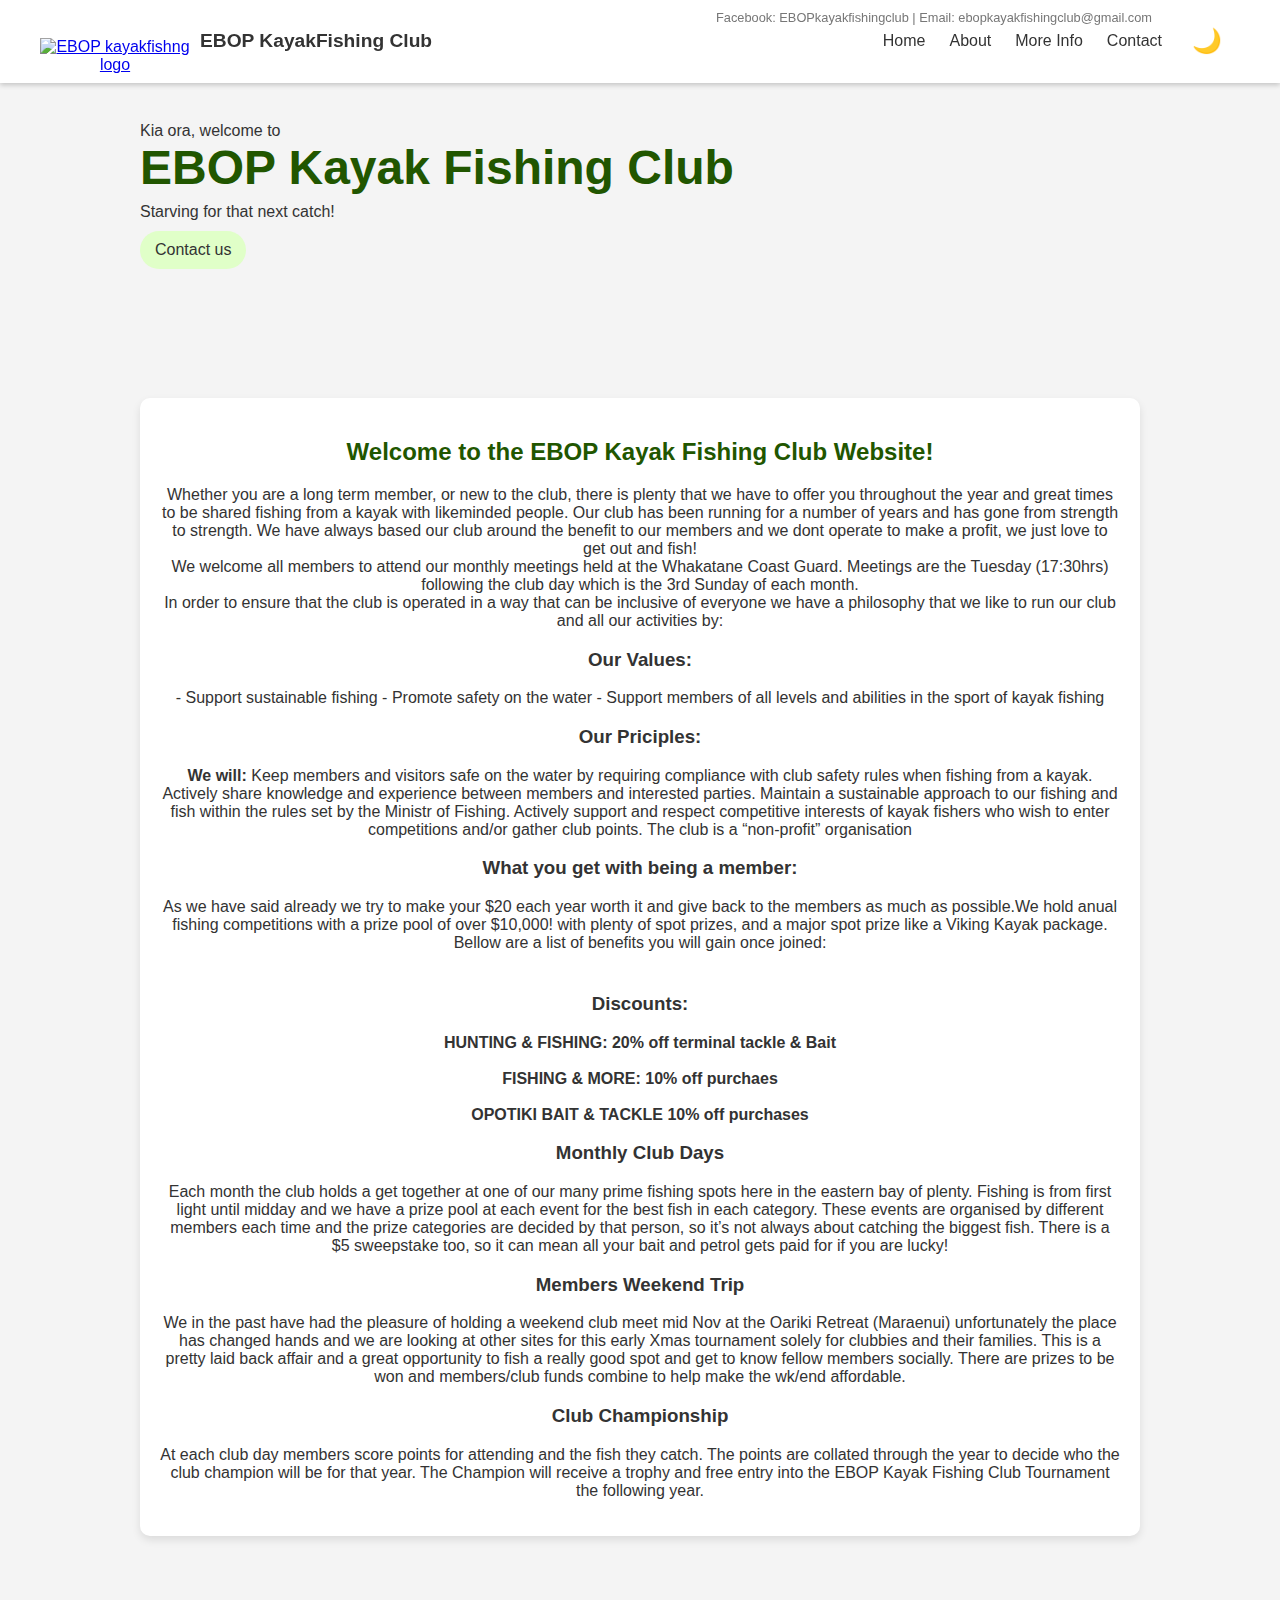
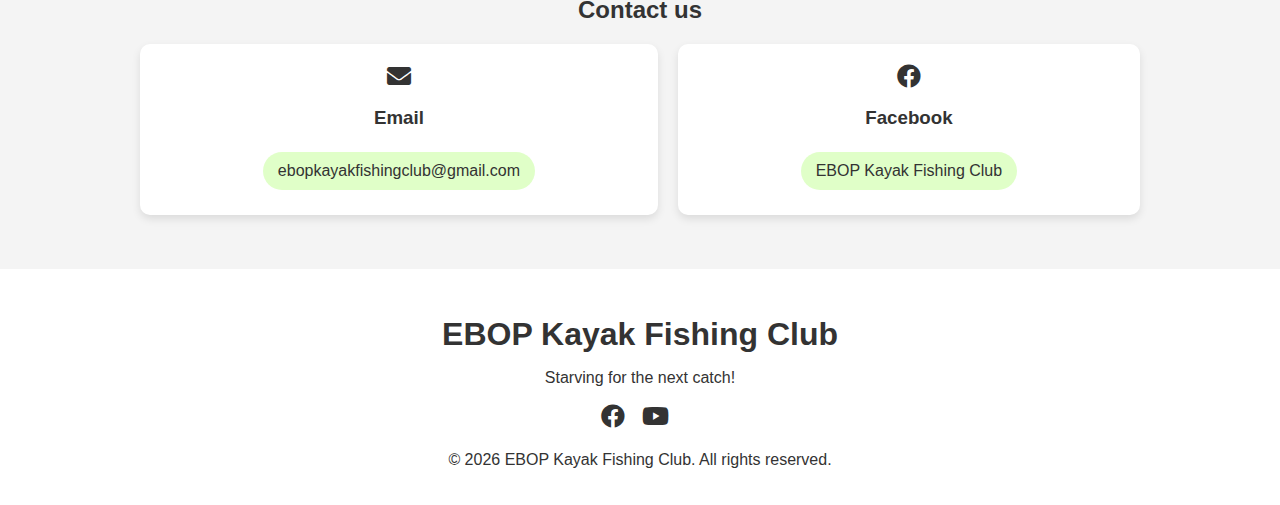
==== commit c2986622: "Update index.html" ====
--- a/index.html
+++ b/index.html
@@ -58,7 +58,7 @@
 							<a href="Competitions.html">
 								Competitions
 							</a>
-							<a href="Photos.html">
+							<a href="photos.html">
 								Photos
 							</a>
                             <a href="Sponsors.html">
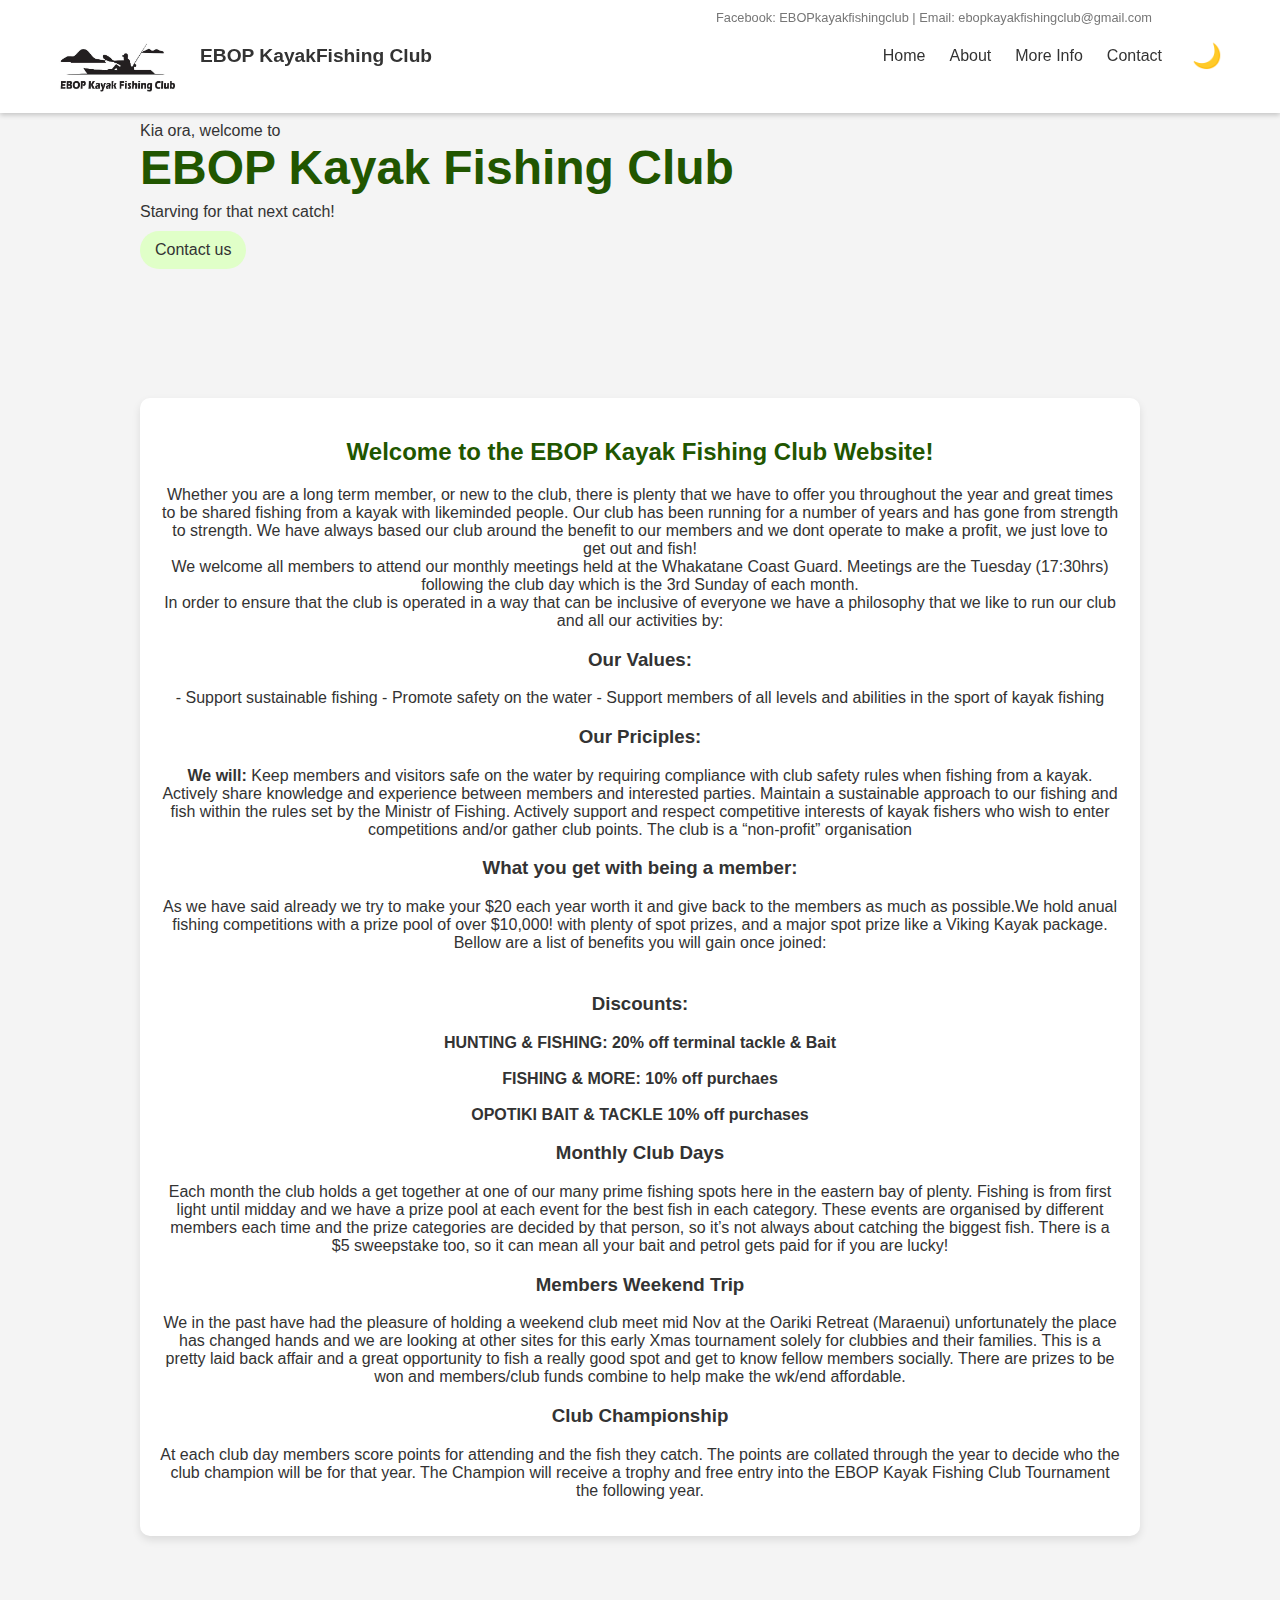
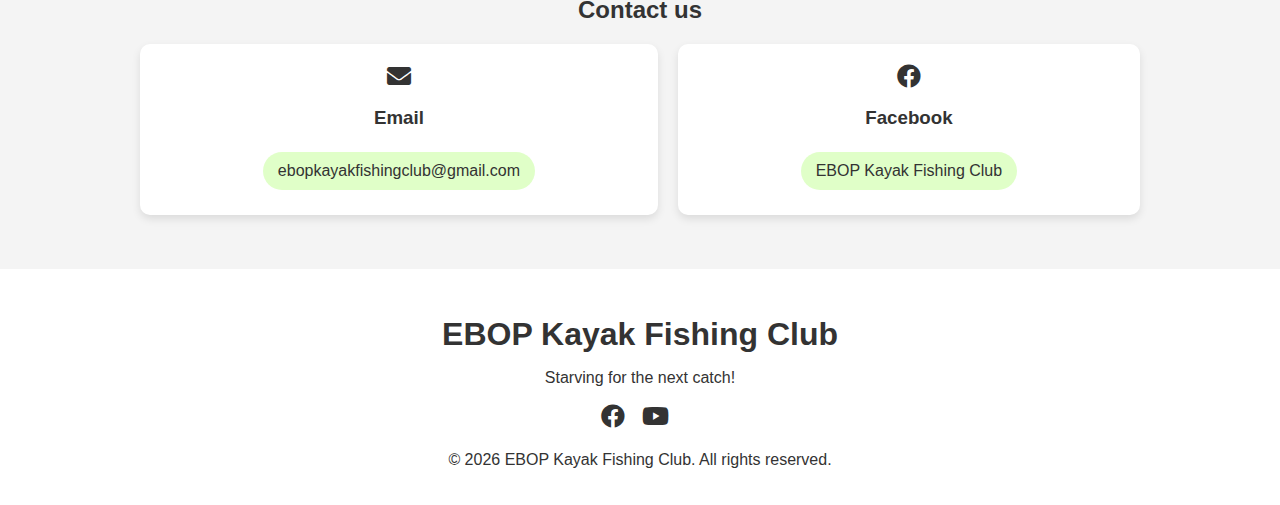
==== commit 23fb4cb0: "Update index.html" ====
--- a/index.html
+++ b/index.html
@@ -34,7 +34,7 @@
 			    </div>
 			    <!-- Logo and Brand Name -->
                 <!-- Logo image line can be removed if not needed -->
-				<a href="https://ebopkayakfishing.com"><img src="img/logo.png" alt="EBOP kayakfishng logo"></a>
+				<a href="https://ebopkayakfishing.com"><img src="img/logo.PNG" alt="EBOP kayakfishng logo"></a>
 				<span class="brand-name">
 					EBOP KayakFishing Club
 				</span>
